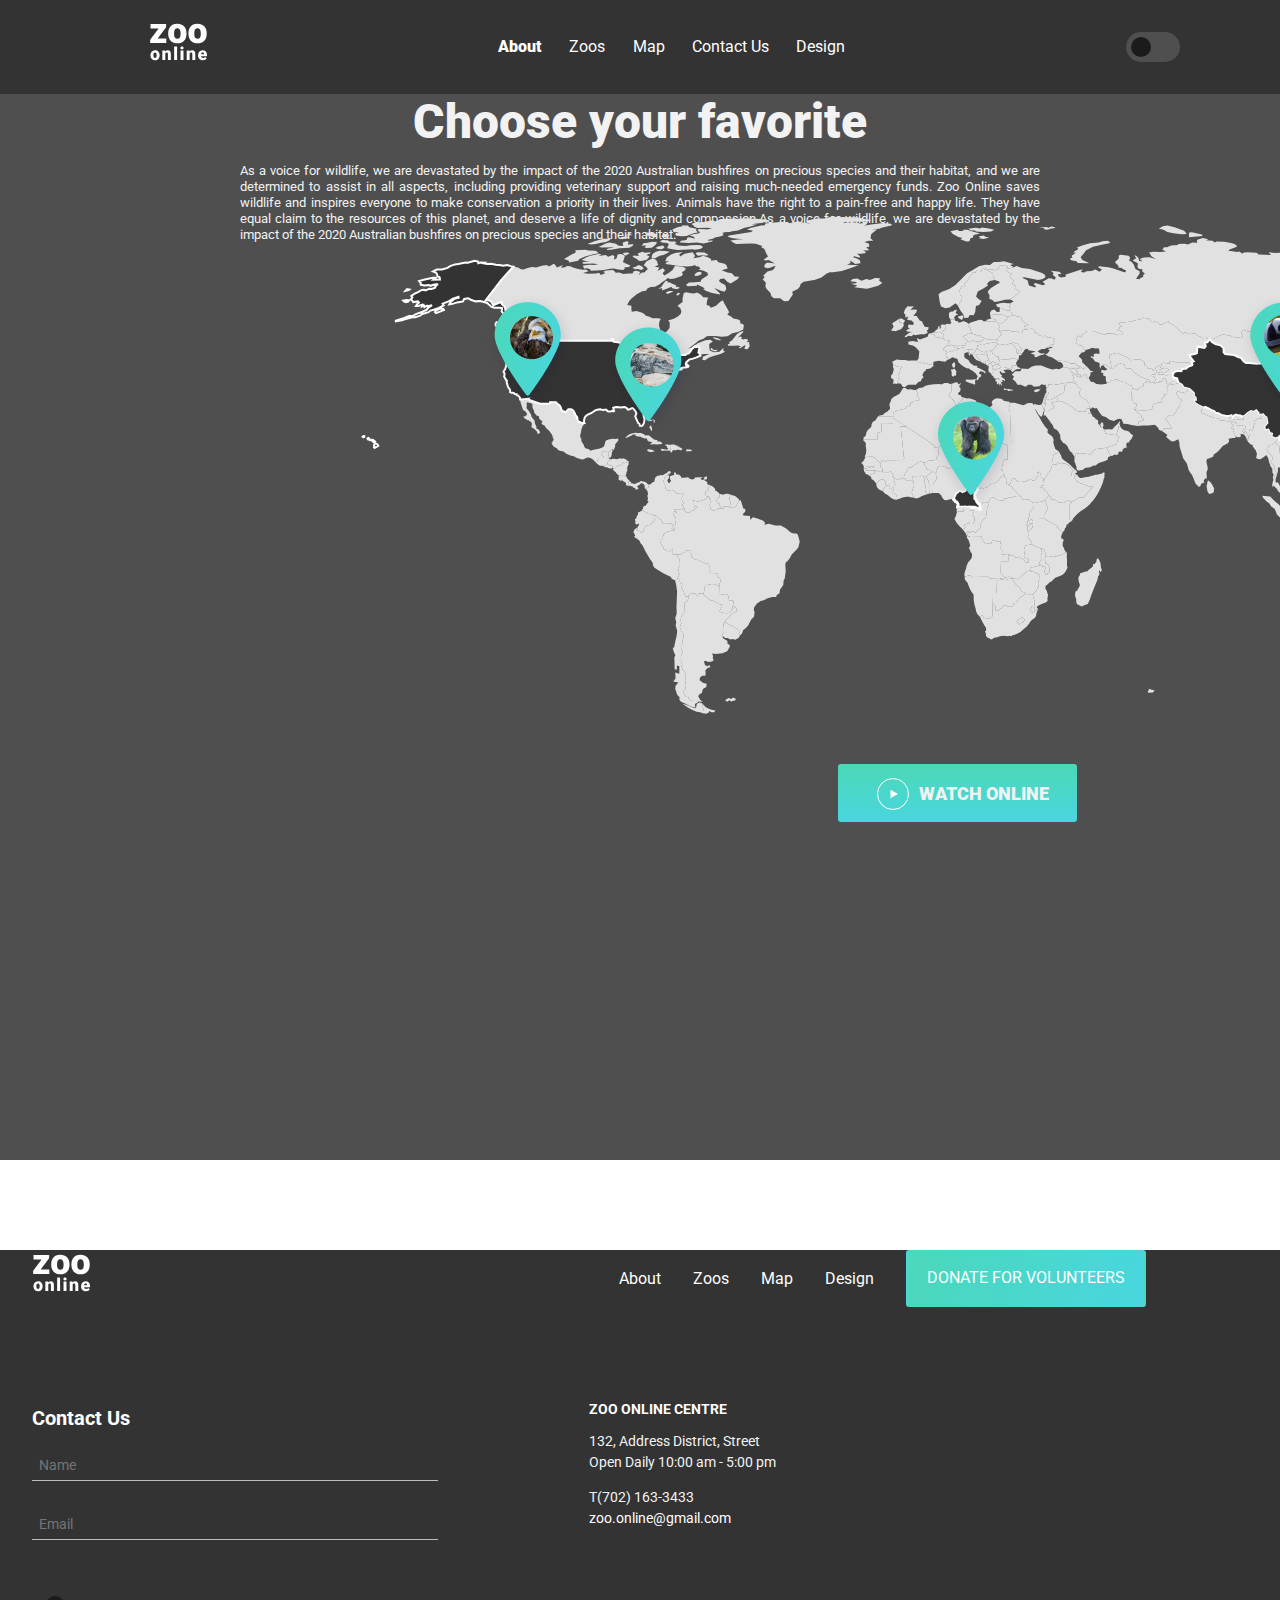
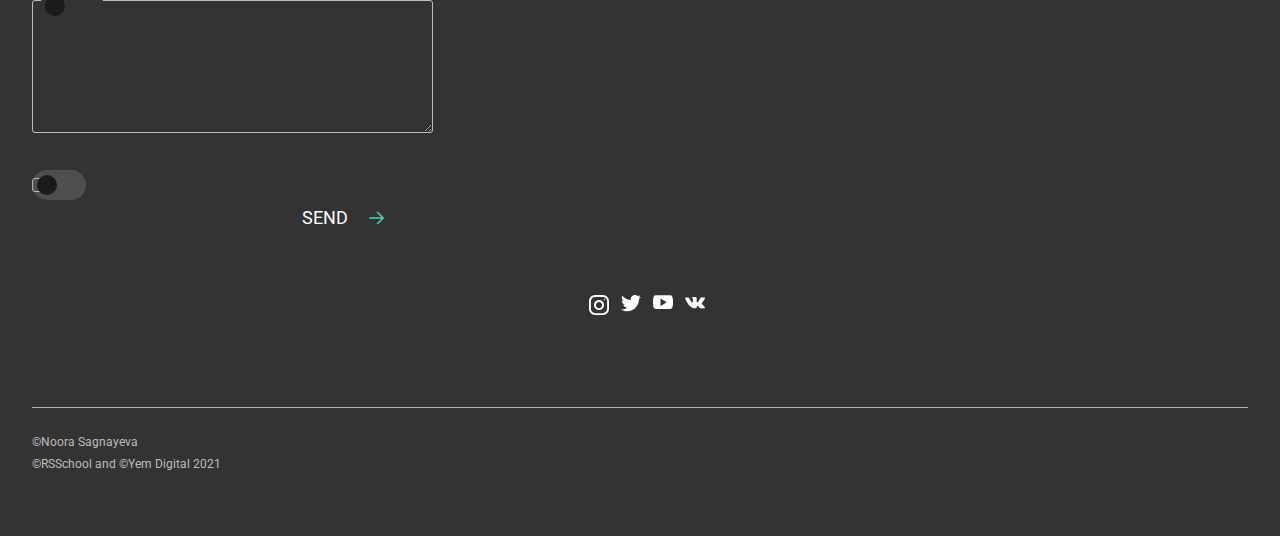
==== index3.html @ 1c0ad791 "create files" ====
<!DOCTYPE html>
<html lang="en">
  <head>
    <meta charset="UTF-8" />
    <meta http-equiv="X-UA-Compatible" content="IE=edge" />
    <meta name="viewport" content="width=device-width, initial-scale=1.0" />
    <link rel="stylesheet" href="/assets/styles/normalize.css" />
    <link rel="stylesheet" href="/assets/styles/style7.css" />
    <link rel="stylesheet" href="/style3p.css" />
    <link rel="stylesheet" href="/style8.css">
    <link rel="stylesheet" href="/assets/styles/style.css" />
    <link rel="preconnect" href="https://fonts.googleapis.com" />
    <link rel="preconnect" href="https://fonts.gstatic.com" crossorigin />
    <link
      href="https://fonts.googleapis.com/css2?family=Roboto:wght@400;500;700;900&display=swap"
      rel="stylesheet"
    />
    <title>Document</title>
    <link
      rel="shortcut icon"
      href="./assets/images/favocon.ico"
      type="image/x-icon"
    />
  </head>
  <body>
    <header>
      <nav class="nav nav__header">
        <div class="nav__logo nav__logo-header">
          <img
            class="nav__logo nav__logo_img"
            src="/assets/images/logo.svg"
            alt="logo"
          />

          <!-- ссылка для следующих страниц -->
          <a href="#" class="nav__logo nav__logo_href"></a>
        </div>
        <div class="nav__menu nav__links-header">
          <!-- header менять на footer -->

          <!-- для футера nav__menu_links menu__link-footer1-->
          <a
            class="nav__menu_links menu__link-header1"
            href="..."
            target="_blank"
            >About</a
          >
          <a
            class="nav__menu_links menu__link-header2"
            href="..."
            target="_blank"
            >Zoos</a
          >
          <a
            class="nav__menu_links menu__link-header3"
            href="..."
            target="_blank"
            >Map</a
          >
          <a
            class="nav__menu_links menu__link-header4"
            href="..."
            target="_blank"
            >Contact Us</a
          >
          <a
            class="nav__menu_links menu__link-header5"
            href="..."
            target="_blank"
            >Design</a
          >
        </div>
        <div></div>
        <div class="switcher">
          <!-- кнопка переключения с темной на светлую -->
          <input class="menu__link-header6" type="checkbox" id="switch" /><label
            for="switch"
            >Toggle</label
          >
          <a href="#">
            <img
              class="menu__link-header7_img"
              src="/assets/images/hamburger.svg"
              alt="logo"
          /></a>
        </div>
      </nav>
    </header>
    <main class="main">
      <div class="main__info">
        <h2>Choose your favorite</h2>
        <p>
          As a voice for wildlife, we are devastated by the impact of the 2020
          Australian bushfires on precious species and their habitat, and we are
          determined to assist in all aspects, including providing veterinary
          support and raising much-needed emergency funds. Zoo Online saves
          wildlife and inspires everyone to make conservation a priority in
          their lives. Animals have the right to a pain-free and happy life.
          They have equal claim to the resources of this planet, and deserve a
          life of dignity and compassion.As a voice for wildlife, we are
          devastated by the impact of the 2020 Australian bushfires on precious
          species and their habitat.
        </p>
      </div>
      <div class="main__picture"></div>
      <div>
        <div class="mapcontainer">
          <div class="mapcontainer__map">
            <div class="loc1">
              <img src="/assets/placeholder1.png" alt="eagle" />
              <span class="tooltip1"
                ><img src="/assets/tooltip1.svg" alt="loc"
              /></span>
            </div>
            <div class="loc2">
              <img src="/assets/placeholder2.png" alt="crocodile" />
              <span class="tooltip2"
                ><img src="/assets/tooltip2.png" alt="loc"
              /></span>
            </div>
            <div class="loc3">
              <img src="/assets/placeholder3.png" alt="monkey" />
              <span class="tooltip3"
                ><img src="/assets/tooltip3.png" alt="loc"
              /></span>
            </div>
            <div class="loc4">
              <img src="/assets/placeholder4.png" alt="panda" />
              <span class="tooltip4"
                ><img src="/assets/tooltip4.png" alt="loc"
              /></span>
            </div>
          </div>
          <a
            href="https://www.youtube.com/live/3szkFHfr6sA?feature=share"
            class="button"
            target="_blank"
          >
            <img class="img-button" src="/assets/Frame37.svg" alt="button" />
            <p class="text-button">watch online</p>
          </a>
        </div>
      </div>
    </main>

    <footer class="footer">
      <nav class="nav__footer">
        <div class="nav__menu_footer">
          <img class="footer__logo" src="./assets/images/logo.svg" alt="logo" />
          <a
            class="nav__menu_links menu__link-footer1"
            href="..."
            target="_blank"
            >About</a
          >
          <a
            class="nav__menu_links menu__link-footer2"
            href="..."
            target="_blank"
            >Zoos</a
          >
          <a
            class="nav__menu_links menu__link-footer3"
            href="..."
            target="_blank"
            >Map</a
          >
          <a
            class="nav__menu_links menu__link-footer4"
            href="..."
            target="_blank"
            >Design</a
          >
        </div>
        <div class="nav__footer-button button-1200">
          <button class="footer-button">
            <a class="footer__button_links" href="...." target="_blank"
              >DONATE FOR VOLUNTEERS</a
            >
          </button>
        </div>
      </nav>

      <div class="footer__main_container">
        <div class="footer__main-form">
          <div class="form__title">
            <h3 class="form__title-text">Contact Us</h3>
          </div>

          <form class="footer__form">
            <div class="form__name">
              <input
                class="form__name-input"
                type="text"
                name="name"
                placeholder="Name"
              />
            </div>

            <div class="form__mail">
              <input
                class="form__mail-input"
                type="text"
                name="email"
                placeholder="Email"
              />
            </div>

            <div class="form__message">
              <label class="form__label" for="text"
                >Please enter your message</label
              >
              <textarea
                class="form__message-input"
                name="message"
                placeholder=""
              ></textarea>
            </div>

            <div class="footer__checkbox">
              <input
                type="checkbox"
                class="footer__checkbox-input"
                id="footer__checkbox"
                name="footer__checkbox"
                value="yes"
              />
              <label for="footer__checkbox"
                >I agree to the processing of Personal Data</label
              >
            </div>

            <div class="footer-form__button">
              <button class="form__button">
                <a class="arrow" href="#link"
                  >SEND
                  <svg
                    class="arrow-icon"
                    xmlns="http://www.w3.org/2000/svg"
                    width="50"
                    height="32"
                    viewBox="0 0 32 32"
                  >
                    <g
                      fill="none"
                      stroke="#4BD8B5"
                      stroke-width="1.5"
                      stroke-linejoin="round"
                      stroke-miterlimit="10"
                    >
                      <circle
                        class="arrow-iconcircle"
                        cx="16"
                        cy="16"
                        r="15.12"
                      ></circle>
                      <path
                        class="arrow-icon--arrow"
                        d="M16.14 9.93L22.21 16l-6.07 6.07M8.23 16h13.98"
                      ></path>
                    </g>
                  </svg>
                </a>
              </button>
            </div>
          </form>
        </div>

        <div class="footer__contacts">
          <h3 class="footer__contacts-title">ZOO ONLINE CENTRE</h3>
          <p class="footer__contacts-adress">
            132, Address District, Street <br />
            Open Daily 10:00 am - 5:00 pm
          </p>
          <p class="footer__contacts-phone">
            T(702) 163-3433 <br />
            <a
              class="footer__contacts-mail"
              href="mailto:zoo.online@gmail.com"
              target="_blank"
              >zoo.online@gmail.com
            </a>
          </p>
          <div class="social__mainpage">
            <ul class="social-icons__footer social-icons">
              <li>
                <a
                  class="social-icon-instagram"
                  href="№"
                  target="_blank"
                  rel="noopener"
                  ><img src="./assets/images/instagram1.svg" alt="icon"
                /></a>
              </li>
              <li>
                <a
                  class="social-icon-twitter"
                  href="#"
                  target="_blank"
                  rel="noopener"
                  ><img src="./assets/images/twitter.svg" alt="icon"
                /></a>
              </li>
              <li>
                <a
                  class="social-icon-youtube"
                  href="#"
                  target="_blank"
                  rel="noopener"
                  ><img src="./assets/images/youtube.svg" alt="icon"
                /></a>
              </li>
              <li>
                <a
                  class="social-icon-vk"
                  href="#"
                  target="_blank"
                  rel="noopener"
                  ><img src="./assets/images/vk.svg" alt="icon"
                /></a>
              </li>
            </ul>
          </div>
        </div>
      </div>
      <div class="nav__footer-button button-mobile">
        <button class="footer-button">
          <a class="footer__button_links" href="...." target="_blank"
            >DONATE FOR VOLUNTEERS</a
          >
        </button>
      </div>

      <div class="footer__line">
        <p class="footer__line-text">
          ©Noora Sagnayeva <br />
          ©RSSchool and ©Yem Digital 2021
        </p>
      </div>
    </footer>
  </body>
</html>
---- assets/styles/style7.css ----
.footer {
    background-color: rgba(51, 51, 51, 1);
    background-size: cover;
    color: rgba(254, 254, 254, 1);
    font-size: 16px;
    font-family: 'Roboto';
}
.nav__footer {
    display: flex;
    width: 95vw;
    align-items: center;
    justify-content: space-evenly;
    margin-top: 90px;
}
.nav__menu_footer {
    display: flex;
    width: 95vw;
    align-items: center;
    justify-content: flex-start;
    font-size: 700;
}
.footer__logo {
    margin-right: 32em;
    margin-left: 2em;
}

.nav__menu_links{
    color: rgba(254, 254, 254, 1);
    text-decoration: none;
    font-size: 500;
}
.menu__link-footer1{
    margin-left: 1em;
    margin-right: 2em;
    
}
.menu__link-footer2{
    margin-right: 2em;
    
}
.menu__link-footer3{
    margin-right: 2em;
    
}
.menu__link-footer4{
    margin-right: 2em;
    
}
.footer-button {
    background: linear-gradient(106.89deg, #4BD8B5 -14.32%, #49D6DF 100.68%);
    height: 3.6em;
    width: 17.3rem;
    align-self: flex-end;
    margin-right: 5em;
    border-color:transparent;
    border-radius: 3px;

}
.footer__button_links {
    text-decoration: none;
    color: rgba(254, 254, 254, 1);
}

.nav__footer-button {
    display: flex;
    width: 20em;
    justify-content: flex-end;
}
.footer__main_container {
    margin-top: 5em;
    display: grid;
    grid-template-columns: 45% 45%;
    grid-template-rows: 1fr;
    gap: 5px;

}
.footer__main-form {
    margin-left: 2em;
}
.form__title-text {
    font-size: 20px;
}

.form__name-input {
    background: transparent;
    border: none;
    border-bottom: 1px solid rgba(189, 189, 189, 1);
    padding: 0.5em;
    margin-bottom: 2em;
    font-size: 14px;
    width: 28em;
    color: #fff;
}
.form__name-input:focus {
    outline: 0;
    outline-offset: 0;
    color:#fff; /* цвет текста */
    border:1px solid #4BD8B5; /* цвет обводки */
    border-radius: 3px;
    }

.form__mail-input {
    background: transparent;
    border: none;
    border-bottom: 1px solid rgba(189, 189, 189, 1);
    padding: 0.5em;
    margin-bottom: 2em;
    font-size: 14px;
    width: 28em;
    color: #fff;
}
.form__mail-input:focus {
    outline: 0;
    outline-offset: 0;
    color:#fff; /* цвет текста */
    border:1px solid #4BD8B5; /* цвет обводки */
    border-radius: 3px;
    }
.form__message {
    position: relative;
    margin-top: 2em;
}
.form__label {
    position: absolute;
    top: -9px;
    left: 8px;
    background: rgba(51, 51, 51, 1);
    padding: 0 5px;
    font-size: 12px;
    color: rgba(189, 189, 189, 1);
}
.form__message-input {
    width: 383px;
    height: 115px;
    border-radius:3px;
    background: transparent;
    border: none;
    border: 1px solid rgba(189, 189, 189, 1);
    padding: 0.5em;
    margin-bottom: 2em;
    color: #fff;
    resize: vertical;
}
.form__message-input:focus {
outline: 0;
outline-offset: 0;
color:#fff; /* цвет текста */
border:1px solid #4BD8B5; /* цвет обводки */
}

.footer__checkbox-input {
    position: absolute;
    z-index: -1;
    opacity: 0;
}
.footer__checkbox-input+label {
    display: inline-flex;
    align-items: center;
    user-select: none;
    font-size: 12px;
    line-height: 14px;
    color: #BDBDBD;
}
.footer__checkbox-input+label::before {
    content: '';
    display: inline-block;
    width: 1em;
    height: 1em;
    flex-shrink: 0;
    flex-grow: 0;
    border: 1px solid #adb5bd;
    border-radius: 0.25em;
    margin-right: 0.5em;
    background-repeat: no-repeat;
    background-position: center center;
    background-size: 50% 50%;
}
.footer__checkbox-input:checked+label::before {
    border-color: #4BD8B5;;
    background-color: #4BD8B5;;
    background-image: url("data:image/svg+xml,%3csvg xmlns='http://www.w3.org/2000/svg' viewBox='0 0 8 8'%3e%3cpath fill='%23fff' d='M6.564.75l-3.59 3.612-1.538-1.55L0 4.26 2.974 7.25 8 2.193z'/%3e%3c/svg%3e");
}
.footer-form__button{
    display: flex;
    width: 50vw;
    justify-content: center;

}
.form__button {
    background-color: transparent;
    border-color: transparent;
}

.arrow {
    color: rgba(254, 254, 254, 1);
    cursor: pointer;
    text-decoration: none;
    font-size: 18px;
    line-height: 18px; 
    display: inline-block; 
}
.arrow .arrow-icon {
    position: relative;
    top: -1px;
    transition: transform 0.3s ease;
    vertical-align: middle;
}
.arrow .arrow-iconcircle {
    transition: stroke-dashoffset .3s ease;
    stroke-dasharray: 95;
    stroke-dashoffset: 95;
}
.arrow:hover .arrow-icon {
    transform: translate3d(15px, 0, 0);
}
.arrow:hover .arrow-iconcircle {
    stroke-dashoffset: 0;
}
.footer__contacts{
    margin-left: 0.5em;
}
.footer__contacts-title{
    font-size: 14px;
}
.footer__contacts-adress{
    font-size: 14px;
    line-height: 1.5em;
}
.footer__contacts-phone{
    font-size: 14px;
    line-height: 1.5em;
}
.footer__contacts-mail{
    text-decoration: none;
    color:rgba(254, 254, 254, 1);

}
.social-icons {
    display: flex;
    list-style: none;
    }
    
.social-icons a {
position: relative;
display: block;
-webkit-user-select: none;
-moz-user-select: none;
-ms-user-select: none;
user-select: none;
transition: background-color .9s ease-in-out;
width: 2rem;
height: 2rem;
} 
.social-icons__footer{
    padding: 0;
}
.button-mobile{
    display: none;
}
.footer__line{
    height: 8em;
    width: 95%;
    margin-left: 2em;
    margin-top: 4em;
    border-top: 0.5px solid rgba(254, 254, 254, 0.637)
}
.footer__line-text {
    margin-top: 2em;
    font-size: 12px;
    line-height: 1.8em;
    color: rgba(189, 189, 189, 1);
    
}

@media screen and (min-width: 768px) and (max-width: 1023px)
{
    .nav__menu_footer {
        display: inline-flex;
        width: 30vw;
        align-items: flex-start;
        flex-direction: column;
    }
    .footer__logo {
        margin-left: 2em;
        margin-bottom: 2em;
    }

    .menu__link-footer1{
        margin-left: 2em; 
        margin-bottom: 1em;
    }
    .menu__link-footer2{
        margin-left: 2em; 
        margin-bottom: 1em; 
    }
    .menu__link-footer3{
        margin-left: 2em;
        margin-bottom: 1em;
    }
    .menu__link-footer4{
        margin-left: 2em;
    }
    .nav__footer-button {
        display: flex;
        width: 50vw;
        justify-content: flex-end;
        height: 210px;
    }
    .footer-button {
        margin-left: 1em;
        margin-right: 0em;
        margin-bottom: 8.8em;
    }
    .footer__main_container {
        margin-top: 5em;
        display: grid;
        grid-template-columns: 80%;
        grid-template-rows: 70% 30%;
        gap: 5px;
    
    }
    .footer-form__button{
        margin-top: 2em;
        width: 48vw;
        justify-content: flex-end;
    }
    .form__title-text {
        margin-top: 4em;
    }
    .footer__main-form {
        margin-left: 4em;
    }
    .form__name-input {
        width: 20em;
    }
    .form__mail-input {
        width: 20em;}

    .form__message-input {
        width: 18em;
        }
    .footer__contacts{
        grid-row: 2/3;
        width: 40%;
        margin-left: 4em;
    }
    .footer__main-form{
        width: 50%;
    }
    .button-mobile{
        display: none;
    }
    .footer__line{
        width: 85%; 
    }

}

@media screen and (max-width: 767px){
    .nav__menu_footer {
        display: inline-flex;
        width: 100vw;
        align-items: flex-start;
        flex-direction: column;
    }
    .footer__logo {
        margin-left: 2em;
        margin-bottom: 2em;
    }

    .menu__link-footer1{
        margin-left: 2em; 
        margin-bottom: 1em;
    }
    .menu__link-footer2{
        margin-left: 2em; 
        margin-bottom: 1em; 
    }
    .menu__link-footer3{
        margin-left: 2em;
        margin-bottom: 1em;
    }
    .menu__link-footer4{
        margin-left: 2em;
    }
    .footer__main_container {
        margin-top: 1em;
        display: grid;
        grid-template-columns: 80%;
        grid-template-rows: 70% 30%;
        gap: 5px;
    
    }
    .footer-form__button{
        margin-top: 2em;
        width: 48vw;
        justify-content: flex-end;
    }
    .form__title-text {
        margin-top: 4em;
    }
    .footer__main-form {
        margin-left: 1em;
        width: 70%;
    }
    .form__name-input {
        width: 18em;
    }
    .form__mail-input {
        width: 18em;}

    .form__message-input {
        width: 16em;
        }
    .footer__contacts{
        grid-row: 2/3;
        width: 40%;
        margin-left: 1em;
    }

    .button-1200 {
        display: none;
    }
    .button-mobile{
        display: flex;
        margin: 2em 0em 0em 3.4em;
    }
    .footer__line{
        width: 85%; 
    }

}
---- style3p.css ----
.main {
  display: flex;
  flex-direction: column;
  background-size: cover;
  background-color: #4f4f4f;
}
.main__info {
  width: 50em;
  align-self: center;
}
h2 {
  font-family: Roboto;
  font-weight: 900;
  font-style: normal;
  font-size: 3em;
  line-height: 56px;
  text-align: center;
  color: #f2f2f2;
}
p {
  font-family: Roboto;
  font-weight: 400;
  font-style: normal;
  font-size: 0.8em;
  line-height: 16px;
  text-align: justify;
  color: #f2f2f2;
}
---- style8.css ----
.mapcontainer {
  background-size: cover;
  background-color: #4f4f4f;
}
.mapcontainer__name {
  padding-top: 5%;
}
h2 {
  margin-top: 0px;
  margin-bottom: 0px;
  font-family: Roboto;
  font-weight: 900;
  font-style: normal;
  font-size: 3em;
  line-height: 56px;
  text-align: center;
  color: #f2f2f2;
}
.mapcontainer__map {
  width: 75em;
  height: 31em;
  position: absolute;
  left: 361px;
  top: 216px;
  background-image: url(/assets/Group.svg);
}
.loc1 {
  position: absolute;
  width: 7%;
  height: 20%;
  top: 15%;
  left: 10%;
}
.loc1 .tooltip1 {
  position: absolute;
  left: -500%;
  visibility: hidden;
}
.loc1:hover .tooltip1 {
  visibility: visible;
}
.loc2 {
  position: absolute;
  width: 7%;
  height: 20%;
  top: 20%;
  left: 20%;
}
.loc2 .tooltip2 {
  position: absolute;
  left: -200%;
  visibility: hidden;
}
.loc2:hover .tooltip2 {
  visibility: visible;
}
.loc3 {
  position: absolute;
  width: 7%;
  height: 20%;
  top: 35%;
  left: 47%;
}
.loc3 .tooltip3 {
  position: absolute;
  visibility: hidden;
}
.loc3:hover .tooltip3 {
  visibility: visible;
}
.loc4 {
  position: absolute;
  width: 7%;
  height: 20%;
  top: 15%;
  left: 73%;
}
.loc4 .tooltip4 {
  position: absolute;
  visibility: hidden;
}
.loc4:hover .tooltip4 {
  visibility: visible;
}
.button {
  position: absolute;
  left: 838px;
  top: 749px;
  display: flex;
  align-items: center;
  width: 200px;
  height: 30px;
  margin: 0 auto;
  padding-top: 12px;
  padding-bottom: 10px;
  padding-left: 30px;
  text-decoration: none;
  color: rgba(255, 255, 255, 1);
  background: linear-gradient(#4bd8b5, #49d6df);
  border: none;
  border-radius: 3px;
}
.text-button {
  font-family: Roboto;
  font-weight: 900;
  font-size: 18px;
  text-transform: uppercase;
  padding-left: 10px;
}
.img-buttton {
  width: 32px;
  height: 32px;
}
@media (min-width: 1201px) {
  .mapcontainer {
    width: 1921px;
    height: 904px;
  }
  .mapcontainer__map {
    width: 1198px;
    height: 498px;
    left: 361px;
    top: 216px;
  }
  .button {
    left: 838px;
    top: 749px;
  }
}
@media (min-width: 641px) and (max-width: 1200px) {
  .mapcontainer {
    width: 1200px;
    height: 842px;
  }
  .mapcontainer__map {
    width: 900px;
    height: 436px;
    left: 149px;
    top: 216px;
  }
  .button {
    left: 477px;
    top: 687px;
  }
}
@media (min-width: 321px) and (max-width: 640px) {
  .mapcontainer {
    width: 640px;
    height: 666px;
  }
  .mapcontainer__map {
    width: 600px;
    height: 290px;
    left: 20px;
    top: 206px;
  }
  .button {
    left: 198px;
    top: 531px;
  }
}
@media (max-width: 320px) {
  .mapcontainer {
    width: 320px;
    height: 413px;
  }
  .mapcontainer__map {
    width: 300px;
    height: 160px;
    left: 10px;
    top: 122px;
  }
  .button {
    width: 7em;
    height: 1em;
    padding-top: 0.75em;
    padding-bottom: 0.6em;
    padding-left: 1.8em;
    left: 38px;
    top: 298px;
  }
  .text-button {
    font-size: 1em;
    padding-left: 0.6em;
  }
  .img-buttton {
    width: 2em;
    height: 2em;
  }
}
---- assets/styles/style.css ----
/* Стили 1го и 2го блоков НАЧАЛО Надежда */
 body {
    max-width: 120.125em;
    font-family: "Roboto", "Arial", sans-serif;
  }

  .first-page-content {
    max-width: 120.125em;
    height: 58.75em;
    background-image: url(/assets/images/mountines.png);
    overflow: hidden;
  }

  .nav__header {
    display: flex;
    max-width: 120.125em;
    height: 5.88em;
    align-items: center;
    background-color: rgba(51, 51, 51, 1);
  }

  .nav__logo-header {
    display: flex;
    width: 37.5em;
    padding-left: 9.34em;
  }

  .nav__links-header {
    display: flex;
    width: 42em;
    justify-content: space-around;
  }

  .switcher {
    display: flex;
    width: 35.94em;
    justify-content: flex-end;
    padding-right: 6.25em;
  }

  .nav__menu_links {
    color: rgba(254, 254, 254, 1);
    text-decoration: none;
    font-style: normal;
    font-weight: 400;
    font-size: 1em;
    line-height: 1.2em;
    color: #FEFEFE;
  }

  .nav__menu_links:hover {
    color: #FEFEFE;
    text-decoration: underline;
  }

  .menu__link-header1 {
    font-weight: 900;
  }

  input[type=checkbox] {
    height: 0;
    width: 0;
    visibility: hidden;
  }

  label {
    cursor: pointer;
    text-indent: -9999px;
    width: 54px;
    height: 30px;
    background: rgba(79, 79, 79, 1);
    display: block;
    border-radius: 100px;
    position: relative;
  }

  label:after {
    content: '';
    position: absolute;
    top: 5px;
    left: 5px;
    width: 20px;
    height: 20px;
    background: rgba(27, 27, 27, 1);
    border-radius: 90px;
    transition: 0.3s;
  }

  input:checked+label {
    background: rgba(79, 79, 79, 1);
  }

  input:checked+label:after {
    left: calc(100% - 5px);
    transform: translateX(-100%);
  }

  label:active:after {
    width: 130px;
  }

  .mainpage {
    display: flex;
  }

  .social__mainpage {
    display: flex;
    align-items: end;
    width: 9.74%;
    height: 400px;
  }

  .mainpage__btn {
    display: flex;
    margin-top: -40px;
    margin-left: 13em;
    width: 21.77%;
  }

  .carousel__container {
    display: flex;
    width: 68.58%;
    justify-content: flex-end;
    padding-top: 10px;
    padding-left: 10.63em;
    margin-top: -5px;
  }

  .first-page-content__title {
    display: flex;
    margin-top: 80px;
    width: 793px;
    height: 208px;
    font-style: normal;
    padding-left: 330px;
    padding-top: 140px;
    font-weight: 900;
    font-size: 89px;
    line-height: 104px;
    color: #FEFEFE;
  }

  .carousel-item {
    flex-shrink: 0;
    width: 140px;
    height: 203px;
    border-radius: 3px;
    overflow: hidden;
    margin-right: 30px;
    cursor: pointer;
    -webkit-transition: 1000ms all;
    transition: 1000ms all;
    -webkit-transform-origin: center;
    transform-origin: center left;
    position: relative;
  }

  .carousel-item:hover~.carousel-item {
    -webkit-transform: translate3d(120px, 0, 0);
    transform: translate3d(180px, 0, 0);
  }

  .carousel__container:hover .carousel-item {
    opacity: 0.9;
  }

  .carousel__container:hover .carousel-item:hover {
    -webkit-transform: scale(2);
    transform: scale(2);
    opacity: 1;
  }

  .carousel-item__img {
    width: 100%;
    height: 100%;
    -o-object-fit: cover;
    object-fit: cover;
  }

  .carousel-item__details {
    background: -webkit-gradient(linear,
        left bottom,
        left top,
        from(rgba(0, 0, 0, 0.9)),
        to(rgba(0, 0, 0, 0)));
    background: linear-gradient(to top,
        rgba(0, 0, 0, 0.2) 0%,
        rgba(0, 0, 0, 0) 100%);
    opacity: 0;
    -webkit-transition: 450ms opacity;
    transition: 450ms opacity;
    padding: 2px;
    position: absolute;
    top: 0;
    left: 0;
    right: 0;
    bottom: 0;
  }

  .carousel-item__details:hover {
    opacity: 2;
  }

  .carousel-item__details .controls {
    padding-bottom: 115px;
  }

  .button {
    display: flex;
    flex-shrink: 0;
    Width: 200px;
    Height: 35px;
    align-items: center;
    margin-top: 15px;
    padding-top: 12px;
    padding-bottom: 11px;
    padding-left: 39px;
    text-decoration: none;
    color: rgba(255, 255, 255, 1);
    background: linear-gradient(#4BD8B5, #49D6Df);
    border: none;
    border-radius: 3px;
  }

  .img-button {
    Width: 32px;
    Height: 32px;
  }

  .text-button {
    text-transform: uppercase;
    padding-left: 10px;
    font-weight: 900;
    font-size: 18px;
    line-height: 21px;
  }

  .about__animal {
    font-family: 'Roboto';
    font-style: normal;
    font-weight: 400;
    font-size: 10px;
    line-height: 12px;
    color: #FFFFFF;

  }

  .carousel-item-buttons {
    display: flex;
    width: 100%;
  }

  .button-transparent,
  .button-donate {
    display: flex;
    Height: 30px;
    align-items: center;
    text-decoration: none;
    background: transparent;
    border-radius: 3px;
    font-weight: 500;
    font-size: 8px;
    text-align: center;
    text-transform: uppercase;
  }

  .button-transparent {
    color: #49D6Df;
  }

  .button-donate {
    padding-left: 5px;
    color: #fff;
  }

  .button-transparent--img,
  .button-donate--img {
    Width: 12px;
    Height: 12px;
    padding-right: 2px;
  }

  .slidecontainer {
    display: flex;
    width: 100%;
  }

  /* это класс,
  который меняем под себя,
  mainpage на свой уникальный блок или элемент. Все остальное не меняем :) */
  .slidecontainer__mainpage {
    margin-top: -30px;
    padding-left: 65%;
  }

  .slider {
    -webkit-appearance: none;
    appearance: none;
    width: 255px;
    height: 5px;
    background: #fff;
    outline: none;
    opacity: 0.4;
    -webkit-transition: .2s;
    transition: opacity .2s;
  }

  .slider:hover {
    opacity: 1;
  }

  .slider::-webkit-slider-thumb {
    -webkit-appearance: none;
    appearance: none;
    width: 30px;
    height: 10px;
    background: #fff;
    cursor: pointer;
  }

  .slider::-moz-range-thumb {
    width: 30px;
    height: 10px;
    background: #fff;
    cursor: pointer;
  }


  .social-icons {
    display: flex;
    list-style: none;
  }

  .social-icons a {
    position: relative;
    display: block;
    -webkit-user-select: none;
    -moz-user-select: none;
    -ms-user-select: none;
    user-select: none;
    transition: background-color .9s ease-in-out;
    width: 2rem;
    height: 2rem;
  }

  /* это класс,
  который меняем под себя,
  mainpage на свой уникальный блок или элемент. Все остальное не меняем. mainpage на footer, например и убираем flex-direction: column; :) */
  .social-icons__mainpage {
    flex-direction: column;
    padding-left: 130px;
  }

  @media screen and (min-width: 1201px) {
    .menu__link-header7_img {
      display: none;
    }
  }


  @media screen and (min-width: 661px) and (max-width: 1200px) {
    .first-page-content {
      background-image: url(/assets/images/mountines1200.png);
      overflow: hidden;
    }

    .nav__header {
      max-width: 1200px;
    }

    .nav__logo-header {
      width: 11em;
      padding-left: 5em;
    }

    .nav__links-header {
      justify-content: space-between;
    }

    .switcher {
      width: 11em;
      justify-content: flex-end;
      padding-right: 5em;
    }

    .menu__link-header7_img {
      display: none;
    }

    .first-page-content__title {
      padding-top: 100px;
      padding-left: 150px;
      font-size: 75px;
      line-height: 85px;
    }

    .mainpage__btn {
      margin-left: 3.25em;
      margin-top: -80px;
    }

    .carousel__container {
      margin-top: 50px;
      padding-left: 2em;
    }

    .carousel-item {
      margin-right: 30px;
    }

    .carousel-item__4,
    .carousel-item__5 {
      display: none;
    }

    .carousel__container:hover .carousel-item:hover {
      -webkit-transform: scale(1.5);
      transform: scale(1.5);
    }
  }

  @media screen and (min-width: 661px) and (max-width: 930px) {
    .first-page-content__title {
      max-width: 500px;
      padding-top: 15px;
      padding-left: 120px;
      font-size: 55px;
      line-height: 85px;
    }

    .social__mainpage {
      margin-left: -80px;
      margin-top: 160px;
    }

    .carousel__container {
      padding-top: 80px;
      padding-left: 2.5em;
      padding-right: 5em;
    }

    .carousel-item__details .controls {
      padding-bottom: 170px;
    }

    .carousel-item {

      width: 180px;
      height: 261px;
    }

    .carousel-item__4,
    .carousel-item__5 {
      display: none;
    }

    .slidecontainer__mainpage {
      padding-left: 35%;
      margin-top: -70px;
      padding-right: 20px;
      width: 200px;
    }
  }


  @media screen and (min-width: 536px) and (max-width: 660px) {
    .first-page-content {
      height: 926px;
      background-image: url(/assets/images/mountines1200.png);
      overflow: hidden;
    }

    .nav__header {
      max-width: 660px;
    }

    .nav__logo-header {
      width: 100%;
      padding-left: 1.5em;
    }

    .switcher {
      width: 20em;
      justify-content: space-between;
      padding-right: 1.5em;
    }

    .nav__links-header {
      display: none;
    }

    .first-page-content__title {
      max-width: 550px;
      padding-top: 10px;
      padding-left: 25px;
      font-size: 55px;
      line-height: 65px;
    }

    .mainpage__btn {
      margin-left: 3em;
      margin-top: -120px;
    }

    .social__mainpage {
      margin-left: -80px;
      margin-top: 120px;
    }

    .slidecontainer__mainpage {
      padding-left: 35%;
      margin-top: -10px;
      padding-right: 20px;
      width: 200px;
    }

    .carousel__container {
      padding-top: 30px;
      margin-top: 120px;
      padding-left: 2em;
    }

    .carousel-item__details .controls {
      padding-bottom: 135px;
    }

    .carousel-item {
      width: 160px;
      height: 223px;
    }

    .carousel-item__3,
    .carousel-item__4,
    .carousel-item__5 {
      display: none;
    }

    .carousel__container:hover .carousel-item:hover {
      -webkit-transform: scale(1.5);
      transform: scale(1.5);
    }
  }

  @media screen and (min-width: 421px) and (max-width: 535px) {
    .first-page-content {
      max-width: 535px;
      height: 939px;
      background-image: url(/assets/images/mountines600.png);
      background-repeat: no-repeat;
      overflow: hidden;
    }

    .nav__links-header {
      display: none;
    }

    .nav__header {
      max-width: 535px;
    }

    .nav__logo-header {
      width: 100%;
      padding-left: 1.5em;
    }

    .switcher {
      width: 20em;
      justify-content: space-between;
      padding-right: 1.5em;
    }

    .first-page-content__title {
      max-width: 350px;
      padding-top: 10px;
      padding-left: 25px;
      font-size: 55px;
      line-height: 65px;
    }

    .social__mainpage {
      margin-left: -80px;
      margin-top: 135px;
    }

    .carousel__container {
      padding-top: 30px;
      margin-top: 120px;
      padding-left: 2em;

    }

    .carousel__container:hover .carousel-item:hover {
      -webkit-transform: scale(1.3);
      transform: scale(1.3);
    }

    .carousel-item__3,
    .carousel-item__4,
    .carousel-item__5 {
      display: none;
    }

    .mainpage__btn {
      margin-left: 2em;
      margin-top: -50px;
    }

    .slidecontainer__mainpage {
      padding-left: 45%;
      margin-top: -35px;
      padding-right: 20px;
      width: 200px;
    }
  }

  @media screen and (min-width: 321px) and (max-width: 420px) {
    .first-page-content {
      max-width: 420px;
      height: 939px;
      background-image: url(/assets/images/mountines600.png);
      background-repeat: no-repeat;
      overflow: hidden;
    }

    .nav__links-header {
      display: none;
    }

    .nav__header {
      max-width: 420px;
    }

    .nav__logo-header {
      width: 100%;
      padding-left: 1.5em;
    }

    .switcher {
      width: 20em;
      justify-content: space-between;
      padding-right: 1.5em;
    }

    .first-page-content__title {
      max-width: 350px;
      padding-top: 10px;
      padding-left: 25px;
      font-size: 40px;
      line-height: 50px;
    }

    .social__mainpage {
      display: none;
    }

    .carousel__container {
      padding-top: 30px;
      margin-top: 150px;
      padding-left: 5em;
    }

    .carousel__container:hover .carousel-item:hover {
      -webkit-transform: scale(1.3);
      transform: scale(1.3);
    }

    .carousel-item__details .controls {
      padding-bottom: 110px;
    }

    .carousel-item__3,
    .carousel-item__4,
    .carousel-item__5 {
      display: none;
    }

    .mainpage__btn {
      margin-left: 2em;
      margin-top: -50px;
    }

    .slidecontainer__mainpage {
      padding-left: 30%;
      margin-top: 130px;
      padding-right: 20px;
      width: 200px;
    }
  }

  @media screen and (max-width: 320px) {
    .first-page-content {
      max-width: 399px;
      height: 669px;
      background-image: url(/assets/images/mountines400.png);
      background-repeat: no-repeat;
      overflow: hidden;
    }

    .nav__links-header {
      display: none;
    }

    .nav__header {
      max-width: 399px;
    }

    .nav__logo-header {
      width: 100%;
      padding-left: 1.5em;
    }

    .switcher {
      width: 20em;
      justify-content: space-between;
      padding-right: 1.5em;
    }

    .first-page-content__title {
      display: flex;
      max-width: 300px;
      padding-top: 1px;
      padding-left: 25px;
      font-size: 35px;
    }

    .social__mainpage {
      display: none;
    }

    .carousel__container {
      padding-top: 30px;
      margin-top: 35px;
      padding-left: 1.5em;
    }

    .carousel__container:hover .carousel-item:hover {
      -webkit-transform: scale(1.4);
      transform: scale(1.4);
    }

    .carousel-item__details .controls {
      padding-bottom: 45px;
    }

    .about__animal {
      font-size: 9px;
    }

    .carousel-item-buttons {
      display: flex;
      flex-direction: column;
      height: 12px;
    }

    .carousel-item {
      width: 113px;
      height: 164px;
    }

    .carousel-item__3,
    .carousel-item__4,
    .carousel-item__5 {
      display: none;
    }

    .mainpage__btn {
      margin-left: 1.5em;
      margin-top: -80px;
    }

    .slidecontainer__mainpage {
      padding-left: 15%;
      margin-top: 80px;
      padding-right: 20px;
      width: 200px;
    }
  }
  /* Стили 1го и 2го блоков ОКОНЧАНИЕ Надежда */
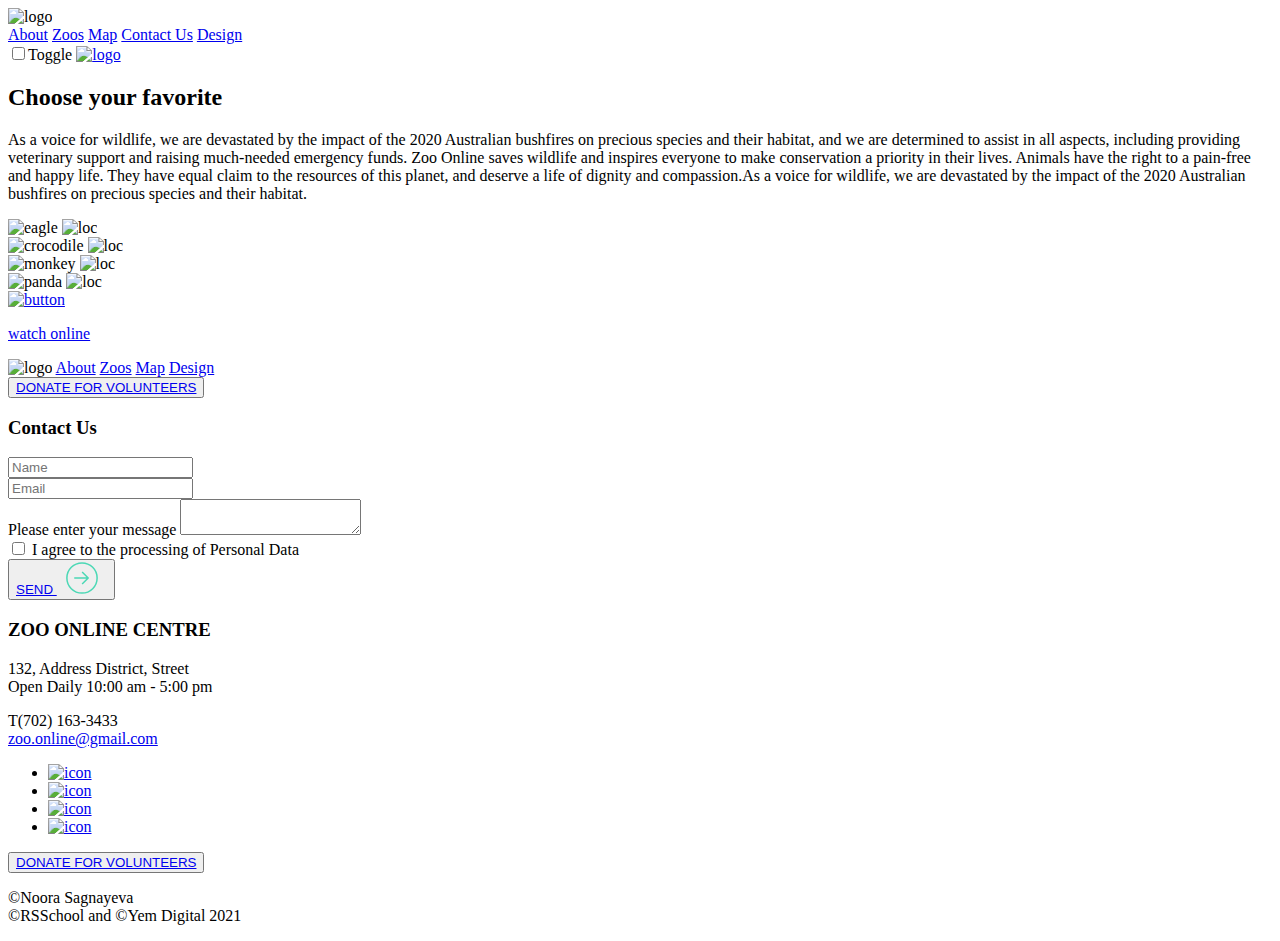
==== commit 7674f6af: "correct files" ====
--- a/index3.html
+++ b/index3.html
@@ -4,11 +4,11 @@
     <meta charset="UTF-8" />
     <meta http-equiv="X-UA-Compatible" content="IE=edge" />
     <meta name="viewport" content="width=device-width, initial-scale=1.0" />
-    <link rel="stylesheet" href="/assets/styles/normalize.css" />
-    <link rel="stylesheet" href="/assets/styles/style7.css" />
-    <link rel="stylesheet" href="/style3p.css" />
-    <link rel="stylesheet" href="/style8.css">
-    <link rel="stylesheet" href="/assets/styles/style.css" />
+    <link rel="stylesheet" href="/mypractice1/assets/styles/normalize.css" />
+    <link rel="stylesheet" href="/mypractice1/assets/styles/style7.css" />
+    <link rel="stylesheet" href="/mypractice1/style3p.css" />
+    <link rel="stylesheet" href="/mypractice1/style8.css" />
+    <link rel="stylesheet" href="/mypractice1/assets/styles/style.css" />
     <link rel="preconnect" href="https://fonts.googleapis.com" />
     <link rel="preconnect" href="https://fonts.gstatic.com" crossorigin />
     <link
@@ -18,7 +18,7 @@
     <title>Document</title>
     <link
       rel="shortcut icon"
-      href="./assets/images/favocon.ico"
+      href="/mypractice1/assets/images/favocon.ico"
       type="image/x-icon"
     />
   </head>
@@ -28,7 +28,7 @@
         <div class="nav__logo nav__logo-header">
           <img
             class="nav__logo nav__logo_img"
-            src="/assets/images/logo.svg"
+            src="/mypractice1/assets/images/logo.svg"
             alt="logo"
           />
 
@@ -80,7 +80,7 @@
           <a href="#">
             <img
               class="menu__link-header7_img"
-              src="/assets/images/hamburger.svg"
+              src="/mypractice1/assets/images/hamburger.svg"
               alt="logo"
           /></a>
         </div>
@@ -107,27 +107,27 @@
         <div class="mapcontainer">
           <div class="mapcontainer__map">
             <div class="loc1">
-              <img src="/assets/placeholder1.png" alt="eagle" />
+              <img src="/mypractice1/assets/placeholder1.png" alt="eagle" />
               <span class="tooltip1"
-                ><img src="/assets/tooltip1.svg" alt="loc"
+                ><img src="/mypractice1/assets/tooltip1.svg" alt="loc"
               /></span>
             </div>
             <div class="loc2">
-              <img src="/assets/placeholder2.png" alt="crocodile" />
+              <img src="/mypractice1/assets/placeholder2.png" alt="crocodile" />
               <span class="tooltip2"
-                ><img src="/assets/tooltip2.png" alt="loc"
+                ><img src="/mypractice1/assets/tooltip2.png" alt="loc"
               /></span>
             </div>
             <div class="loc3">
-              <img src="/assets/placeholder3.png" alt="monkey" />
+              <img src="/mypractice1/assets/placeholder3.png" alt="monkey" />
               <span class="tooltip3"
-                ><img src="/assets/tooltip3.png" alt="loc"
+                ><img src="/mypractice1/assets/tooltip3.png" alt="loc"
               /></span>
             </div>
             <div class="loc4">
-              <img src="/assets/placeholder4.png" alt="panda" />
+              <img src="/mypractice1/assets/placeholder4.png" alt="panda" />
               <span class="tooltip4"
-                ><img src="/assets/tooltip4.png" alt="loc"
+                ><img src="/mypractice1/assets/tooltip4.png" alt="loc"
               /></span>
             </div>
           </div>
@@ -136,7 +136,11 @@
             class="button"
             target="_blank"
           >
-            <img class="img-button" src="/assets/Frame37.svg" alt="button" />
+            <img
+              class="img-button"
+              src="/mypractice1/assets/Frame37.svg"
+              alt="button"
+            />
             <p class="text-button">watch online</p>
           </a>
         </div>
@@ -146,7 +150,11 @@
     <footer class="footer">
       <nav class="nav__footer">
         <div class="nav__menu_footer">
-          <img class="footer__logo" src="./assets/images/logo.svg" alt="logo" />
+          <img
+            class="footer__logo"
+            src="/mypractice1/assets/images/logo.svg"
+            alt="logo"
+          />
           <a
             class="nav__menu_links menu__link-footer1"
             href="..."
@@ -289,7 +297,9 @@
                   href="№"
                   target="_blank"
                   rel="noopener"
-                  ><img src="./assets/images/instagram1.svg" alt="icon"
+                  ><img
+                    src="/mypractice1/assets/images/instagram1.svg"
+                    alt="icon"
                 /></a>
               </li>
               <li>
@@ -298,7 +308,7 @@
                   href="#"
                   target="_blank"
                   rel="noopener"
-                  ><img src="./assets/images/twitter.svg" alt="icon"
+                  ><img src="/mypractice1/assets/images/twitter.svg" alt="icon"
                 /></a>
               </li>
               <li>
@@ -307,7 +317,7 @@
                   href="#"
                   target="_blank"
                   rel="noopener"
-                  ><img src="./assets/images/youtube.svg" alt="icon"
+                  ><img src="/mypractice1/assets/images/youtube.svg" alt="icon"
                 /></a>
               </li>
               <li>
@@ -316,7 +326,7 @@
                   href="#"
                   target="_blank"
                   rel="noopener"
-                  ><img src="./assets/images/vk.svg" alt="icon"
+                  ><img src="/mypractice1/assets/images/vk.svg" alt="icon"
                 /></a>
               </li>
             </ul>
